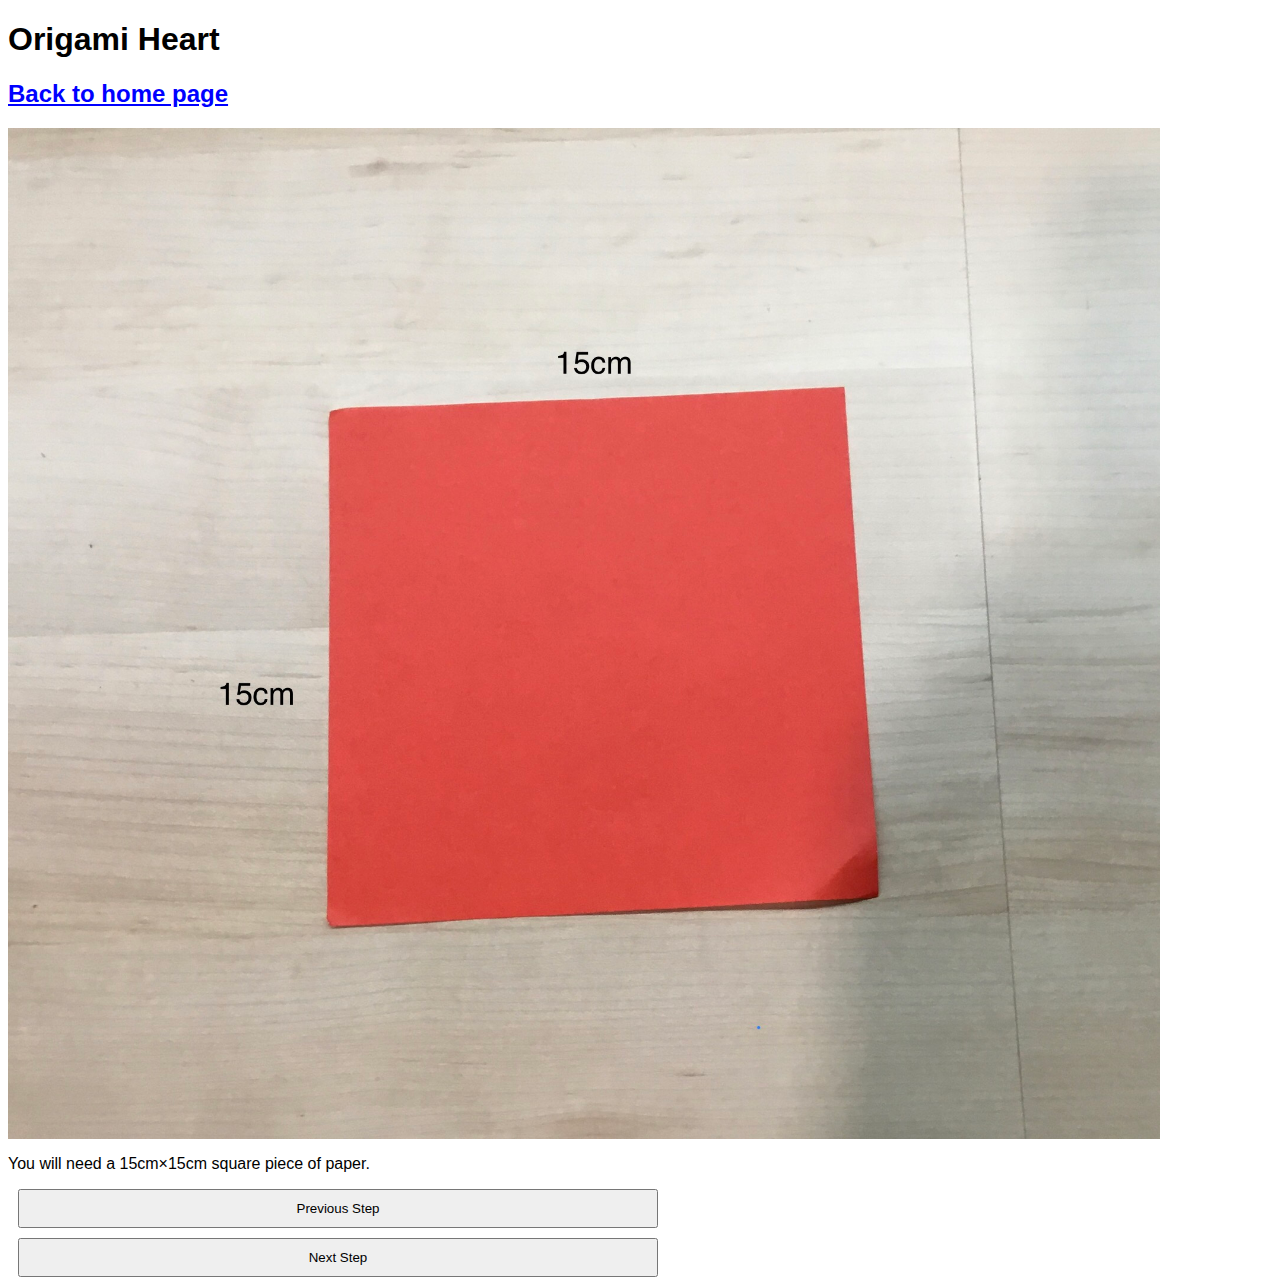
==== heart/index.html @ b8a7dbe2 "Add script.js, style.css, heart/* via upload" ====
<!DOCTYPE html>
<html>

<head>
  <meta charset="utf-8">
  <meta name="viewport" content="width=device-width">
  <title>Origami Heart</title>
  <link href="/style.css" rel="stylesheet" type="text/css" />
</head>

<body onload="setup();">
  <h1>Origami Heart</h1>
	<h2><a href="/">Back to home page</a></h2>
	<img src="" id="bigimg"/>
	<p id="instruction"></p>
	<button id="back" onclick="prevslide();">Previous Step</button><button id="next" onclick="nextslide();">Next Step</button>
  <script src="script.js"></script>

 <!--
  This script places a badge on your repl's full-browser view back to your repl's cover
  page. Try various colors for the theme: dark, light, red, orange, yellow, lime, green,
  teal, blue, blurple, magenta, pink!
  -->
  <!--<script src="https://replit.com/public/js/replit-badge.js" theme="blue" defer></script> -->
</body>

</html>
---- style.css ----
html, body {
  height: 100%;
  width: 100%;
}

body {
	font-family: sans-serif;
}

a {
	color: blue;
}

#bigimg {
	width: 90%;
	display: block;
}

#instruction {
	display: block;
}

#back, #next {
	display: block;
	width: 50%;
	margin: 10px;
	padding: 10px;
}

@media all and (min-width: 2000px) {
	#bigimg {
		width: 40%;
		display: inline;
	}
	#instruction {
		display: inline;
	}
	#back, #next {
		display: inline;
		margin: 10px;
		padding: 10px;
	}
}
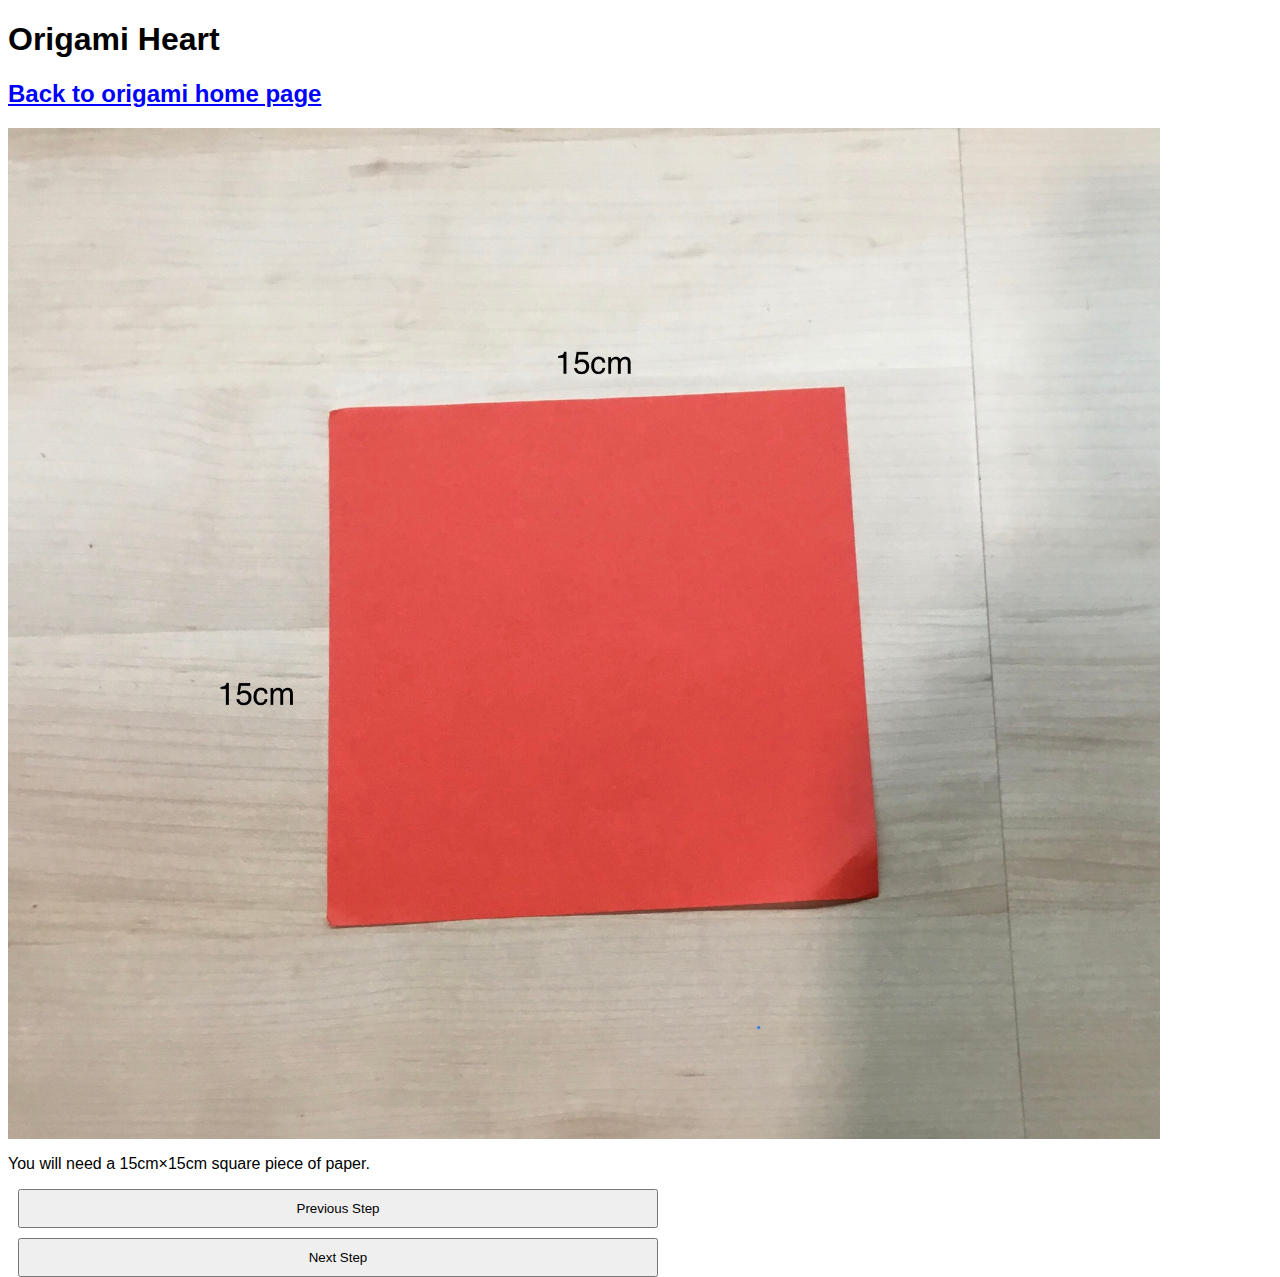
==== commit 00fe8045: "Change homepage link in heart/index.html" ====
--- a/heart/index.html
+++ b/heart/index.html
@@ -2,26 +2,21 @@
 <html>
 
 <head>
-  <meta charset="utf-8">
-  <meta name="viewport" content="width=device-width">
-  <title>Origami Heart</title>
-  <link href="/style.css" rel="stylesheet" type="text/css" />
+	<meta charset="utf-8">
+	<meta name="viewport" content="width=device-width">
+	<title>Origami Heart</title>
+	<link href="../style.css" rel="stylesheet" type="text/css" />
 </head>
 
 <body onload="setup();">
-  <h1>Origami Heart</h1>
-	<h2><a href="/">Back to home page</a></h2>
+  	<h1>Origami Heart</h1>
+	<h2><a href="../">Back to origami home page</a></h2>
 	<img src="" id="bigimg"/>
 	<p id="instruction"></p>
 	<button id="back" onclick="prevslide();">Previous Step</button><button id="next" onclick="nextslide();">Next Step</button>
-  <script src="script.js"></script>
+  	<script src="script.js"></script>
 
- <!--
-  This script places a badge on your repl's full-browser view back to your repl's cover
-  page. Try various colors for the theme: dark, light, red, orange, yellow, lime, green,
-  teal, blue, blurple, magenta, pink!
-  -->
-  <!--<script src="https://replit.com/public/js/replit-badge.js" theme="blue" defer></script> -->
+
 </body>
 
 </html>
